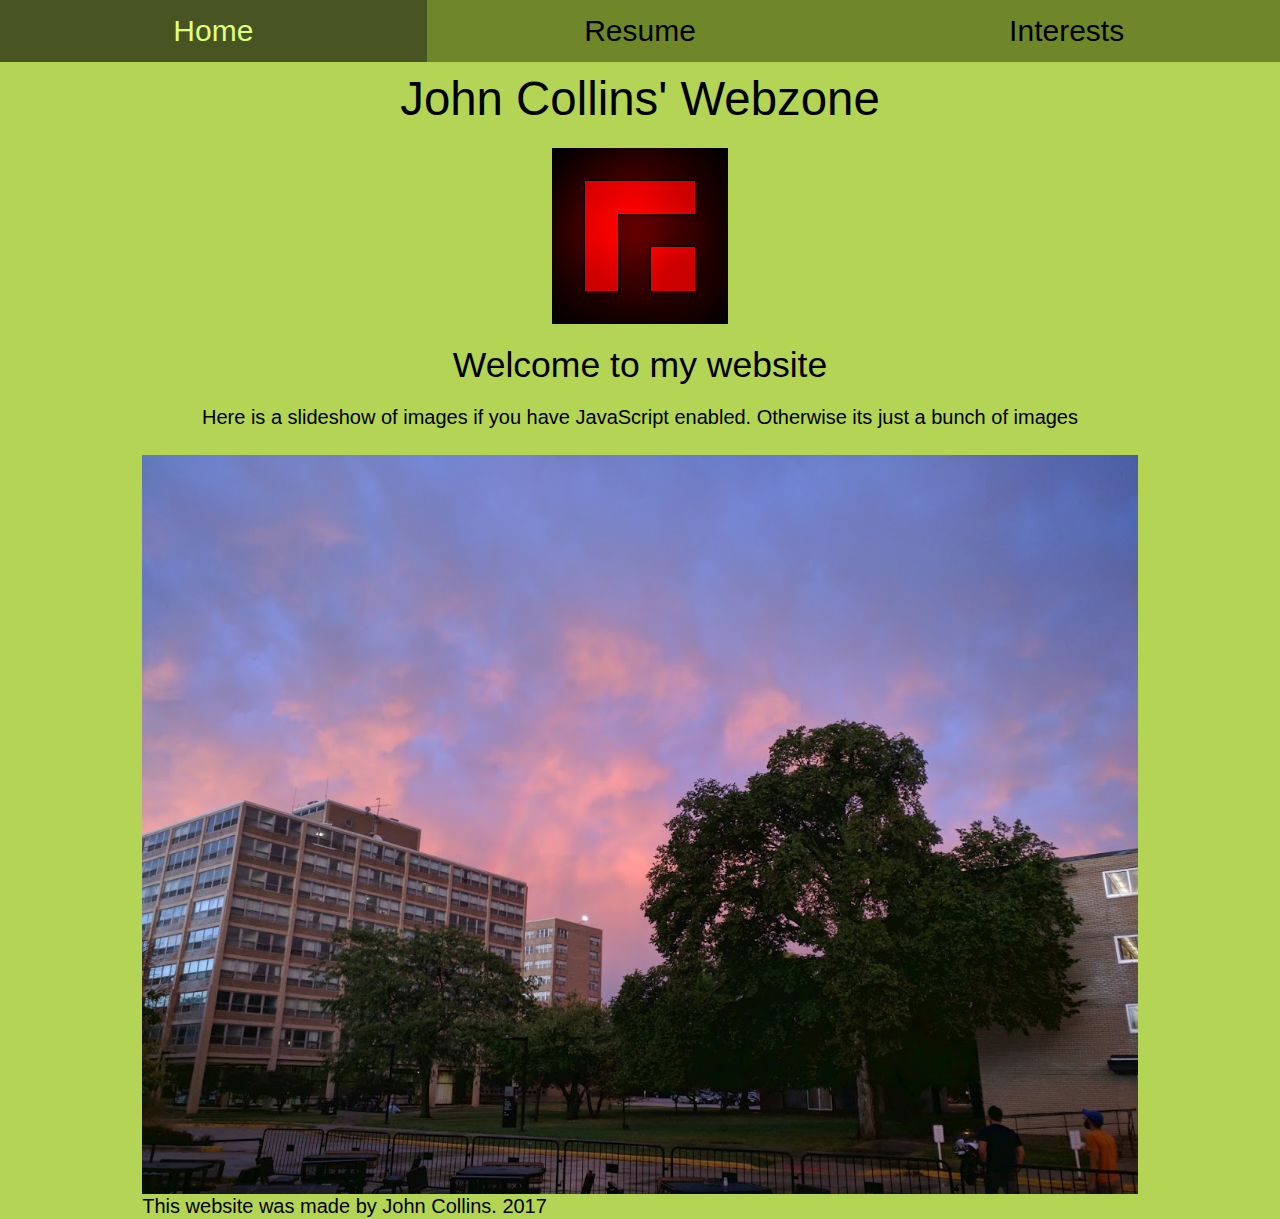
==== index.html @ f6b03d51 "shrunk some text" ====
<!doctype html>
<html lang="en" id="home">
  <head>
    <title>John Collins' Webzone</title>
    <link rel="icon" href="favicon.png/"/>
    <meta charset="UTF-8"/>
    <meta name="viewport" content="width=device-width,inital-scale=1.0,shrink-to-fit=no"/>
    <link rel="stylesheet" href="css/screen.css" />
    <script src="js/modernizr.js"></script>

  </head>
  <body>
    <header id="header">
      <h1 class="body-title">John Collins' Webzone</h1>
        <nav id="navigation">
          <ul>
            <li><a href="/">Home</a></li>
            <li><a href="../resume">Resume</a></li>
            <li><a href="../interests">Interests</a></li>
          </ul>
        </nav>
    </header>
    <main id="content">
    <article id="primary">
      <figure>
        <img class="center-image" src="Logo.png" alt="this is a neat logo"/>
        <figcaption class="body-title"></figcaption>
      </figure>
      <h2 class="body-title">Welcome to my website</h2>
      <p class="body-title">Here is a slideshow of images if you have JavaScript enabled.  Otherwise its just a bunch of images</p>
      <img id="slideshow", src="content/images/img1.png", alt="An Excellent Slideshow"/>
      <aside id="supporting">
      </aside>
    </article>
    </main>
      <footer class="footer">
        This website was made by John Collins.  2017
      </footer>
      <script src="js/main.js"></script>
  </body>
</html>
---- css/screen.css ----
/* http://meyerweb.com/eric/tools/css/reset/
   v2.0 | 20110126
   License: none (public domain)
*/
/* stylelint-disable*/
a,abbr,acronym,address,applet,article,aside,audio,b,big,blockquote,body,canvas,caption,center,cite,code,dd,del,details,dfn,div,dl,dt,em,embed,fieldset,figcaption,figure,footer,form,h1,h2,h3,h4,h5,h6,header,hgroup,html,i,iframe,img,ins,kbd,label,legend,li,mark,menu,nav,object,ol,output,p,pre,q,ruby,s,samp,section,small,span,strike,strong,sub,summary,sup,table,tbody,td,tfoot,th,thead,time,tr,tt,u,ul,var,video{margin:0;padding:0;border:0;font:inherit;vertical-align:baseline}article,aside,details,figcaption,figure,footer,header,hgroup,main,menu,nav,section{display:block}html{line-height:1}body{line-height:inherit}ol,ul{list-style:none}blockquote,q{quotes:none}blockquote:after,blockquote:before,q:after,q:before{content:'';content:none}table{border-collapse:collapse;border-spacing:0}
/* stylelint-enable */

/* Begin site styles below */

/* Base Styles */
/*
  Hint: these tend to be
  1. element selectors
  2. concerned with color and typography
  3. basic element presenation
*/
/* site is designed with a Major Third modular scale*/
html {
  font-family: Arial, Arial, sans-serif;
  font-size: 1.125em; /*18/16=1.125*/
  line-height: 1.25em;/*22.5/18=1.25*/
  background-color: #b4d455;
}
#navigation {
  position: absolute;
  width: 100%;
  top: 0;
  left: 0;
}
li {
  padding-bottom: 0.512em; /*22.5/43.945=0.512*/
}
#navigation li {
  text-decoration: none;
  float: left;
  width: 33.33333333%;
}
#navigation a {
  font-size: 1.5em;
  display: block;
  color: black;
  background-color: #708729;
  text-decoration: none;
  text-align: center;
  width: 100%;
  padding-top: 0.611em;/*11/18=0.611*/
  padding-bottom: 0.611em;/*11/18=0.611*/
}
#navigation a:hover {
  background-color: #485422;
  color: #DFFF80;
}
#spec-list {
  text-align: left;
  margin-left: auto;
  margin-right: auto;
}
#slideshow{
  margin-left: auto;
  margin-right: auto;
}
.body-title {
  text-align: center;
}
.list-title {
  text-align: center;
}
.center-image {
  margin-left: auto;
  margin-right: auto;
}
body {
  padding-top: 3.75em;/*1.25*3=3.75*/
  padding-right: 1.25em;/*22.5/18=1.25*/
  padding-left: 1.25em;/*22.5/18=1.25*/
}
h4, h5, h6, p, figcaption {
  padding-bottom: 1.25em;/*22.5/18=1.25*/
}
h1 {
  font-size: 2.369em; /*43.945/18=2.441*/
  line-height: 1.032em; /*44/43.945 =1.001*/
  padding-bottom: 0.501em; /*22.5/43.945=0.501*/
}
h2 {
  font-size: 1.777em; /*35.156/18=1.953*/
  line-height: 0.938em; /*33/35.156=0.938*/
  padding-bottom: 0.64em; /*22/35.156=0.640*/
}
h3 {
  font-size: 1.563em; /*28.125/18=1.563*/
  font-weight: bold;
  padding-bottom: 0.512em; /*22.5/43.945=0.512*/
}
/* Responsive Media */
img,
video,
audio {
  display: block;
  max-width: 100%;
}
@media screen and (max-width: 6.25em) {
  body::before {
    content: "wow you have a very tiny screen.  you should probably look at this website on a larger screen to properly see it!";
  }
}
@media screen and (min-width: 26.5625em) {
  /*425px grid with two 20px margins*/
  body {
    padding-top: 3.75em; /*67.5/18=3.75*/
    padding-right: 4.705%;/*22.5/18=4.705%*/
    padding-left: 4.705%;/*22.5/18=4.705%*/
  }
}
@media screen and (min-width: 40em) {
  /*
    640px grid with two 40px margins
  */
  html {
    font-size: 1.25em; /*20/16=1.25em*/
  }
  body {
    padding-right: 6.25%; /*40/640=0.0625*/
    padding-left: 6.25%; /*40/640=0.0625*/
  }
}
@media screen and (min-width: 45em) {
  /*
    720px grid with two 80px margins
  */
  body {
    padding-right: 11.111%; /*80/720=11.111%*/
    padding-left: 11.111%; /*80/720=11.111%*/
  }
  .cssgrid #content{
    display: grid;
    /*grid-template-columns: repeat(2, 1fr);*/
    grid-column-gap: 11.111%;
    width:auto;
  }
  .cssgrid #primary{
    grid-column:1;
  }
  .cssgrid #supporting{
    grid-column:2;
  }
}
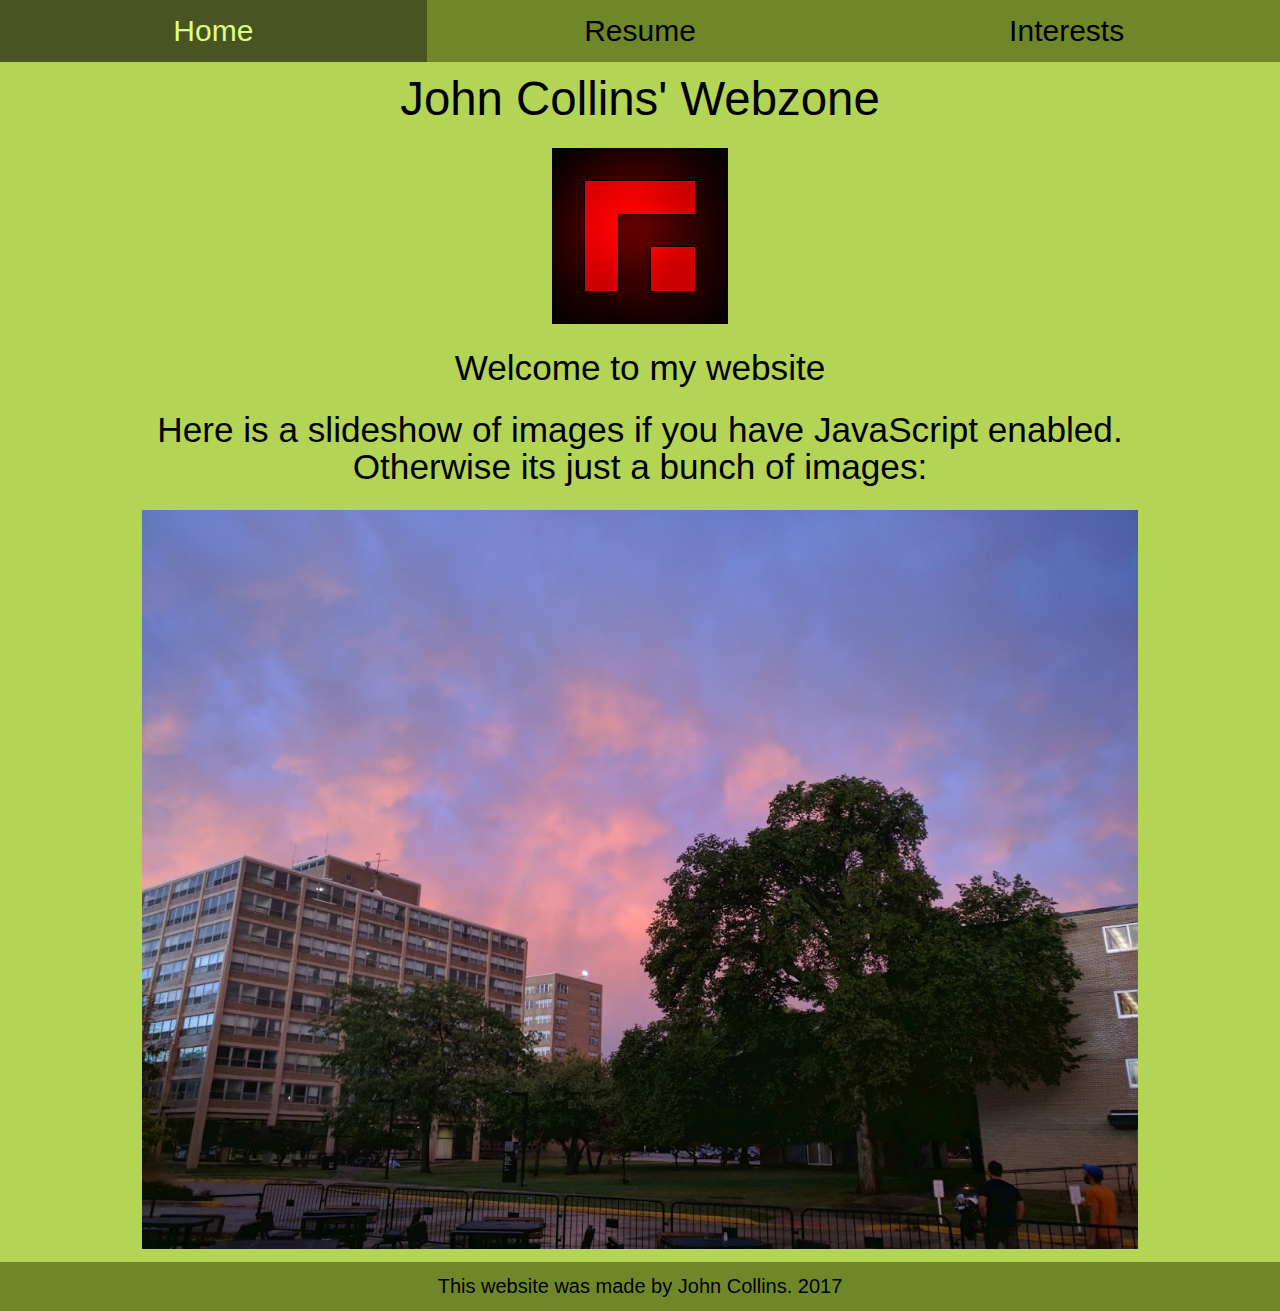
==== commit 8c4ad429: "final commit" ====
--- a/index.html
+++ b/index.html
@@ -20,15 +20,15 @@
           </ul>
         </nav>
     </header>
-    <main id="content">
+    <main class="fin" id="content">
     <article id="primary">
       <figure>
         <img class="center-image" src="Logo.png" alt="this is a neat logo"/>
         <figcaption class="body-title"></figcaption>
       </figure>
       <h2 class="body-title">Welcome to my website</h2>
-      <p class="body-title">Here is a slideshow of images if you have JavaScript enabled.  Otherwise its just a bunch of images</p>
-      <img id="slideshow", src="content/images/img1.png", alt="An Excellent Slideshow"/>
+      <h2 class="body-title">Here is a slideshow of images if you have JavaScript enabled.  Otherwise its just a bunch of images:</h2>
+      <img id="slideshow" src="content/images/img1.png" alt="An Excellent Slideshow"/>
       <aside id="supporting">
       </aside>
     </article>
--- a/css/screen.css
+++ b/css/screen.css
@@ -29,7 +29,7 @@
   left: 0;
 }
 li {
-  padding-bottom: 0.512em; /*22.5/43.945=0.512*/
+  padding-bottom: 0.611em;/*11/18=0.611*/
 }
 #navigation li {
   text-decoration: none;
@@ -59,6 +59,21 @@
 #slideshow{
   margin-left: auto;
   margin-right: auto;
+  padding-bottom:  0.611em;
+}
+.footer{
+  display: block;
+  color: black;
+  background-color: #708729;
+  text-decoration: none;
+  text-align: center;
+  position:absolute;
+  left:0;
+  width: 100%;
+  padding-top: 0.611em;/*11/18=0.611*/
+  padding-bottom: 0.611em;/*11/18=0.611*/
+  margin-left:0;
+  margin-right:0;
 }
 .body-title {
   text-align: center;
@@ -74,6 +89,7 @@
   padding-top: 3.75em;/*1.25*3=3.75*/
   padding-right: 1.25em;/*22.5/18=1.25*/
   padding-left: 1.25em;/*22.5/18=1.25*/
+
 }
 h4, h5, h6, p, figcaption {
   padding-bottom: 1.25em;/*22.5/18=1.25*/
@@ -84,9 +100,9 @@
   padding-bottom: 0.501em; /*22.5/43.945=0.501*/
 }
 h2 {
-  font-size: 1.777em; /*35.156/18=1.953*/
-  line-height: 0.938em; /*33/35.156=0.938*/
-  padding-bottom: 0.64em; /*22/35.156=0.640*/
+  font-size: 1.758em; /*31/18=1.72*/
+  line-height: 1.06em; /*33/31=1.06*/
+  padding-bottom: 0.709em; /*22/31=0.709*/
 }
 h3 {
   font-size: 1.563em; /*28.125/18=1.563*/
@@ -100,6 +116,8 @@
   display: block;
   max-width: 100%;
 }
+
+
 @media screen and (max-width: 6.25em) {
   body::before {
     content: "wow you have a very tiny screen.  you should probably look at this website on a larger screen to properly see it!";
@@ -145,4 +163,17 @@
   .cssgrid #supporting{
     grid-column:2;
   }
+@media screen and (min-height: 52.778em) and (min-width:50em){
+/*950x900 grid*/
+  #resumehighres{
+    bottom:0;
+  }
 }
+@media screen and (min-height: 60em)  and (min-width:58.750em){
+  /*
+    2560x1440px grid
+  */
+  #interestshighres{
+    bottom:0;
+  }
+}
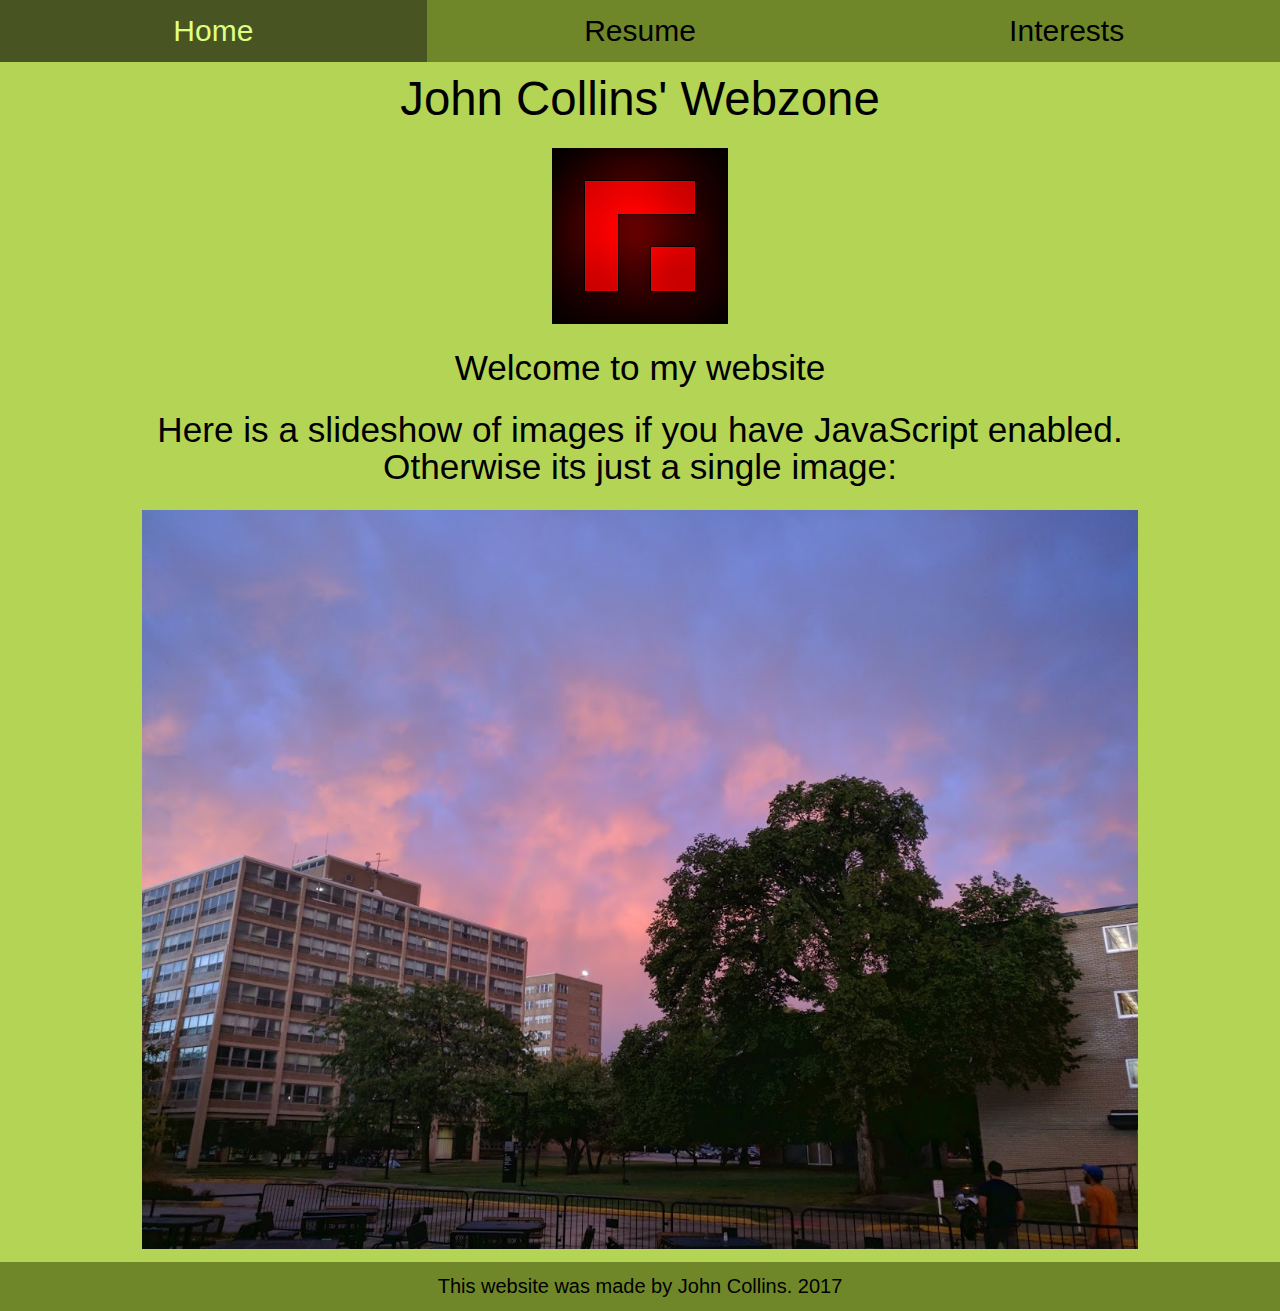
==== commit cf11d9a7: "final update" ====
--- a/index.html
+++ b/index.html
@@ -27,7 +27,7 @@
         <figcaption class="body-title"></figcaption>
       </figure>
       <h2 class="body-title">Welcome to my website</h2>
-      <h2 class="body-title">Here is a slideshow of images if you have JavaScript enabled.  Otherwise its just a bunch of images:</h2>
+      <h2 class="body-title">Here is a slideshow of images if you have JavaScript enabled.  Otherwise its just a single image:</h2>
       <img id="slideshow" src="content/images/img1.png" alt="An Excellent Slideshow"/>
       <aside id="supporting">
       </aside>
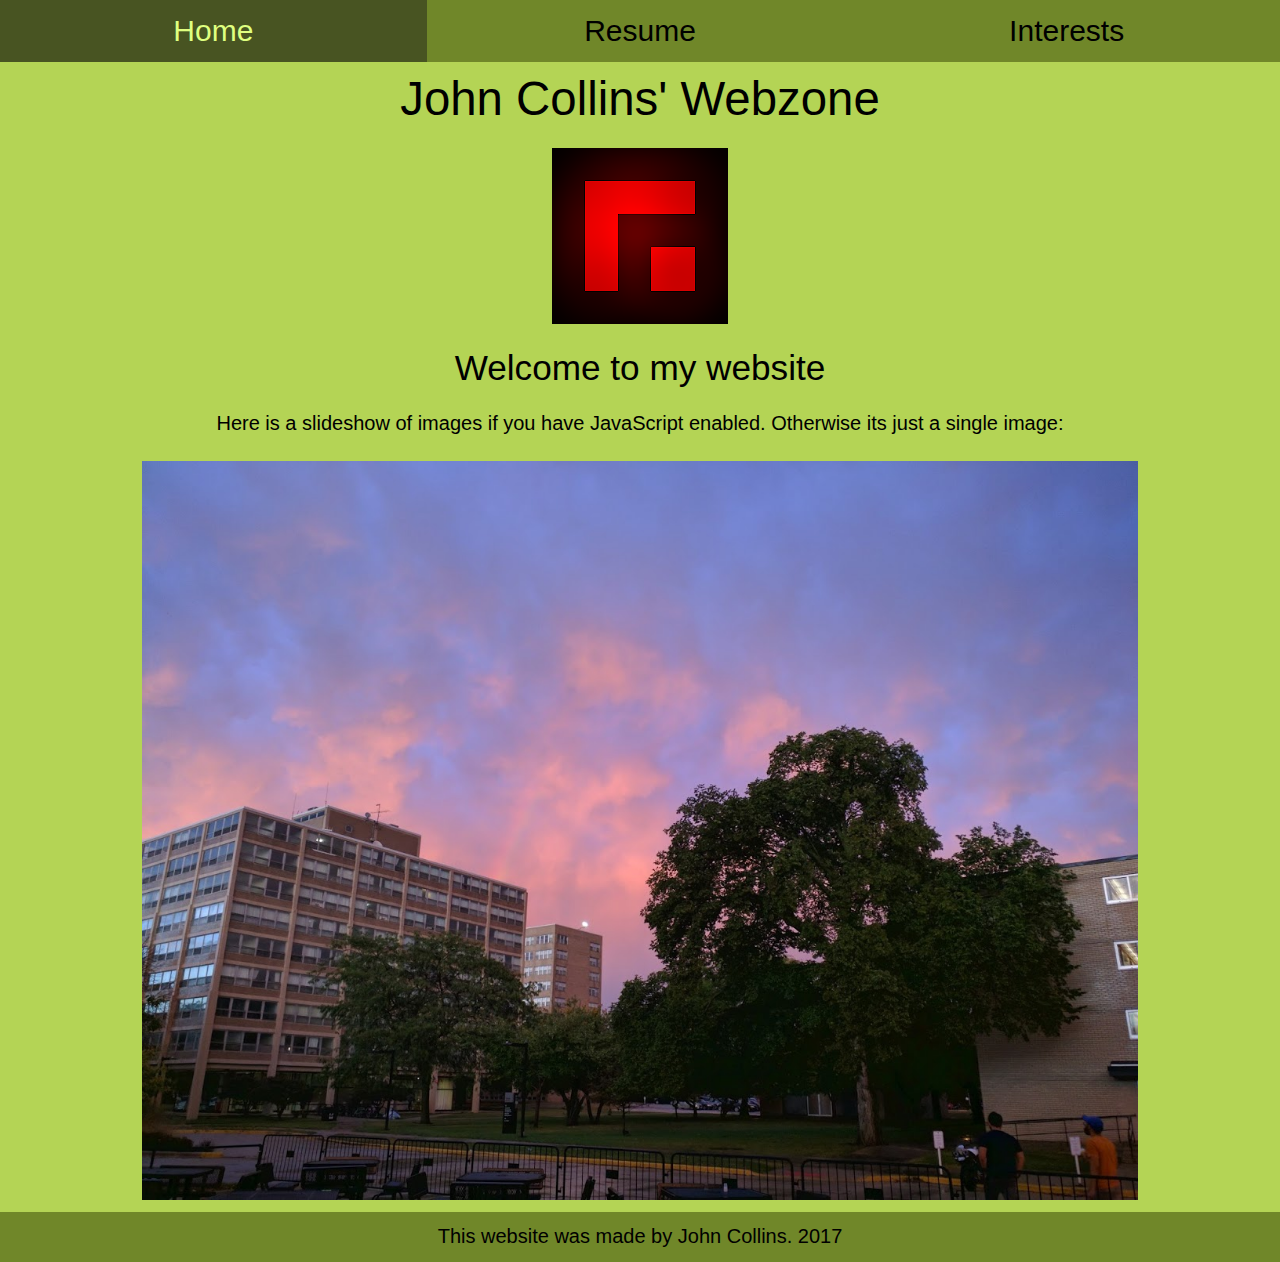
==== commit 8b2f8070: "final update" ====
--- a/index.html
+++ b/index.html
@@ -27,7 +27,7 @@
         <figcaption class="body-title"></figcaption>
       </figure>
       <h2 class="body-title">Welcome to my website</h2>
-      <h2 class="body-title">Here is a slideshow of images if you have JavaScript enabled.  Otherwise its just a single image:</h2>
+      <p class="body-title">Here is a slideshow of images if you have JavaScript enabled.  Otherwise its just a single image:</p>
       <img id="slideshow" src="content/images/img1.png" alt="An Excellent Slideshow"/>
       <aside id="supporting">
       </aside>
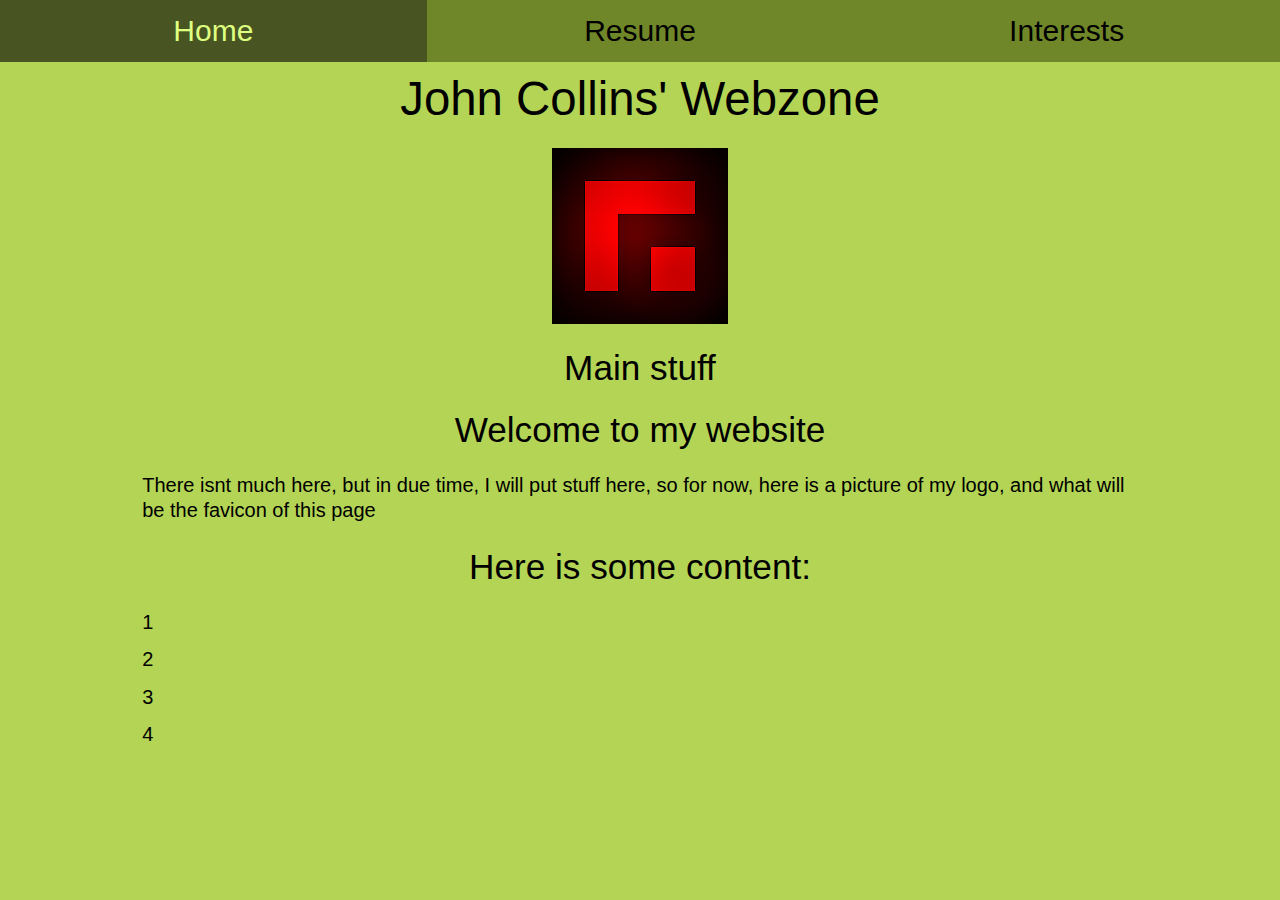
==== commit 669fdba0: "Added Mailing List" ====
--- a/index.html
+++ b/index.html
@@ -7,9 +7,8 @@
     <meta name="viewport" content="width=device-width,inital-scale=1.0,shrink-to-fit=no"/>
     <link rel="stylesheet" href="css/screen.css" />
     <script src="js/modernizr.js"></script>
-
   </head>
-  <body>
+  <body class="fade-in">
     <header id="header">
       <h1 class="body-title">John Collins' Webzone</h1>
         <nav id="navigation">
@@ -20,22 +19,27 @@
           </ul>
         </nav>
     </header>
-    <main class="fin" id="content">
+    <main id="content">
     <article id="primary">
       <figure>
         <img class="center-image" src="Logo.png" alt="this is a neat logo"/>
         <figcaption class="body-title"></figcaption>
       </figure>
+      <h2 class="body-title">Main stuff</h2>
       <h2 class="body-title">Welcome to my website</h2>
-      <p class="body-title">Here is a slideshow of images if you have JavaScript enabled.  Otherwise its just a single image:</p>
-      <img id="slideshow" src="content/images/img1.png" alt="An Excellent Slideshow"/>
+        <p>There isnt much here, but in due time, I will put stuff here, so for now, here is a picture of my logo, and what will be the favicon of this page</p>
+      <h2 class="body-title">Here is some content:</h2>
+      <ol class="carousel">
+        <li>1</li>
+        <li>2</li>
+        <li>3</li>
+        <li>4</li>
+      </ol>
       <aside id="supporting">
       </aside>
     </article>
     </main>
-      <footer class="footer">
-        This website was made by John Collins.  2017
+      <footer id="footer">
       </footer>
-      <script src="js/main.js"></script>
   </body>
 </html>
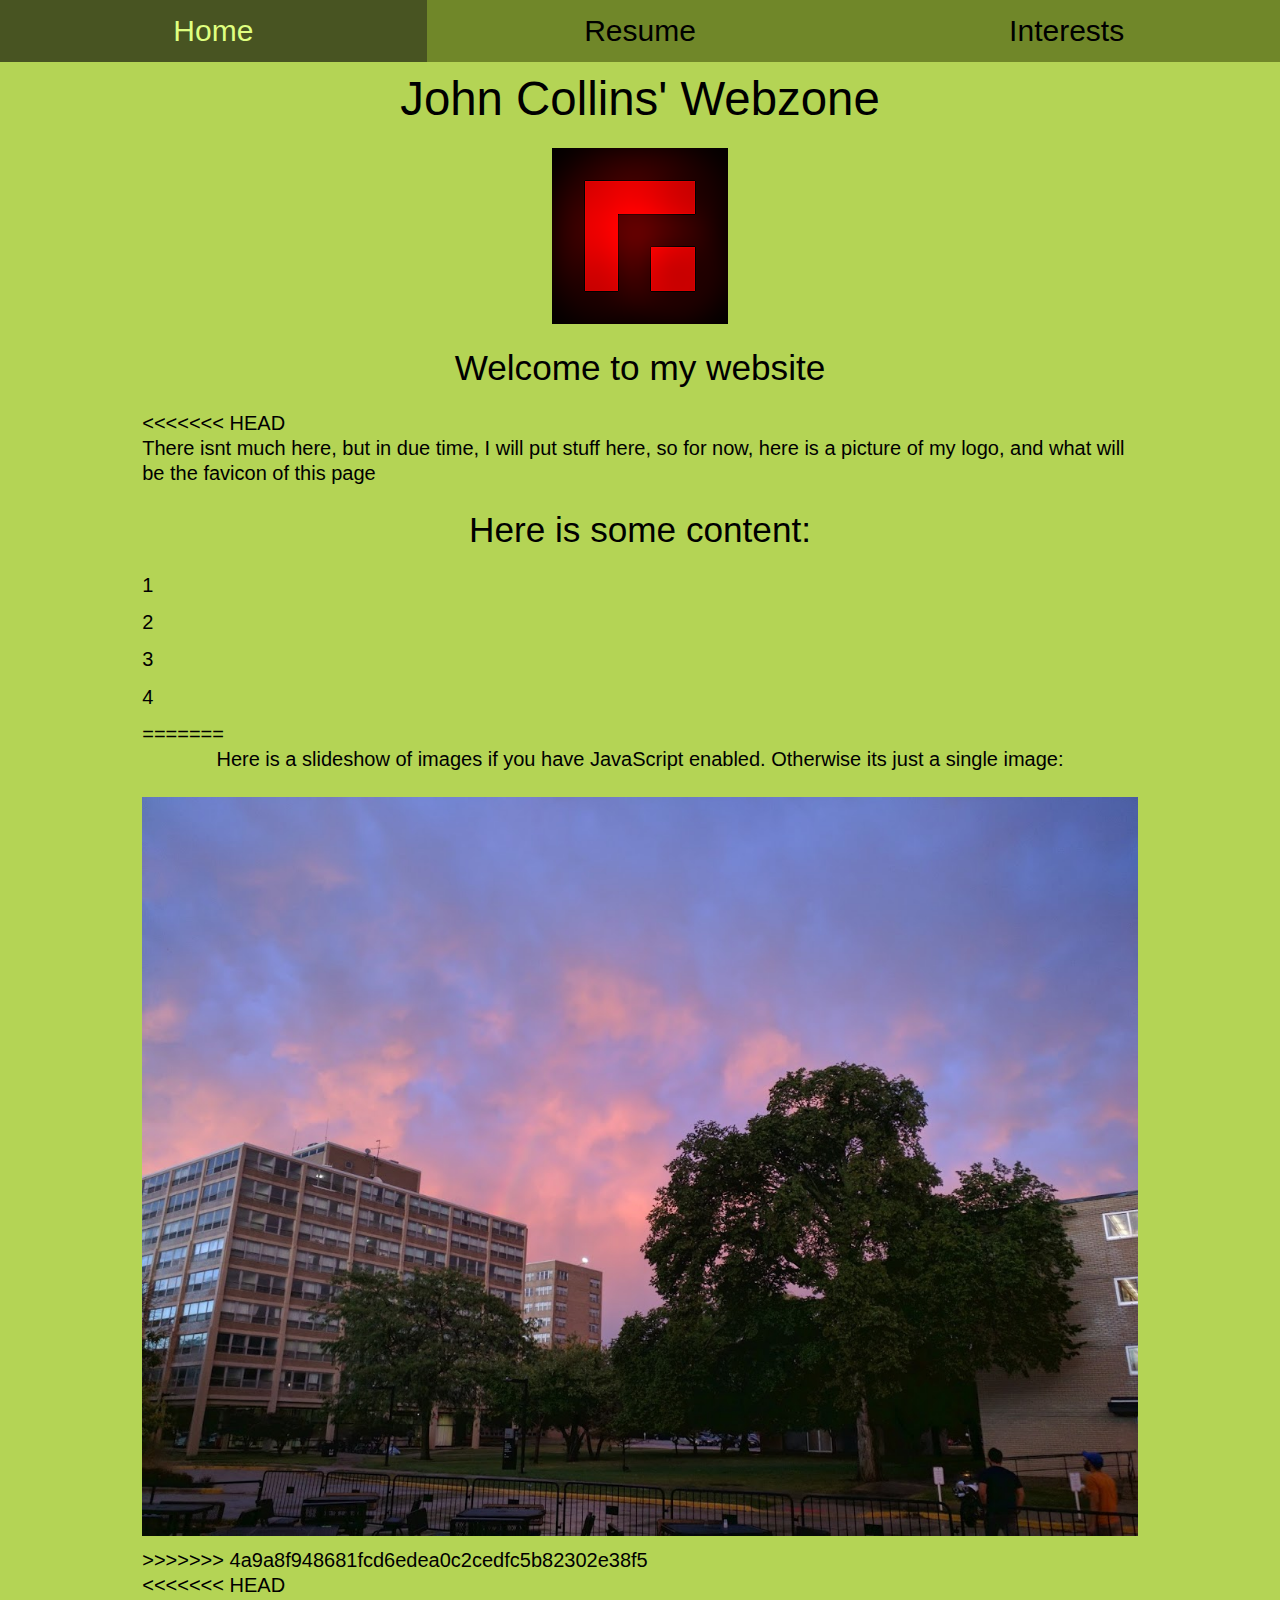
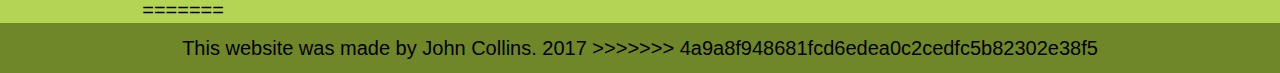
==== commit 1a0eea57: "Merge branch 'master' of https://github.com/jcollins17/project-2" ====
--- a/index.html
+++ b/index.html
@@ -2,7 +2,7 @@
 <html lang="en" id="home">
   <head>
     <title>John Collins' Webzone</title>
-    <link rel="icon" href="favicon.png/"/>
+    <link rel="icon" href="/favicon.png"/>
     <meta charset="UTF-8"/>
     <meta name="viewport" content="width=device-width,inital-scale=1.0,shrink-to-fit=no"/>
     <link rel="stylesheet" href="css/screen.css" />
@@ -19,14 +19,14 @@
           </ul>
         </nav>
     </header>
-    <main id="content">
+    <main class="fin" id="content">
     <article id="primary">
       <figure>
         <img class="center-image" src="Logo.png" alt="this is a neat logo"/>
         <figcaption class="body-title"></figcaption>
       </figure>
-      <h2 class="body-title">Main stuff</h2>
       <h2 class="body-title">Welcome to my website</h2>
+<<<<<<< HEAD
         <p>There isnt much here, but in due time, I will put stuff here, so for now, here is a picture of my logo, and what will be the favicon of this page</p>
       <h2 class="body-title">Here is some content:</h2>
       <ol class="carousel">
@@ -35,11 +35,21 @@
         <li>3</li>
         <li>4</li>
       </ol>
+=======
+      <p class="body-title">Here is a slideshow of images if you have JavaScript enabled.  Otherwise its just a single image:</p>
+      <img id="slideshow" src="content/images/img1.png" alt="An Excellent Slideshow"/>
+>>>>>>> 4a9a8f948681fcd6edea0c2cedfc5b82302e38f5
       <aside id="supporting">
       </aside>
     </article>
     </main>
+<<<<<<< HEAD
       <footer id="footer">
+=======
+      <footer class="footer">
+        This website was made by John Collins.  2017
+>>>>>>> 4a9a8f948681fcd6edea0c2cedfc5b82302e38f5
       </footer>
+      <script src="js/main.js"></script>
   </body>
 </html>
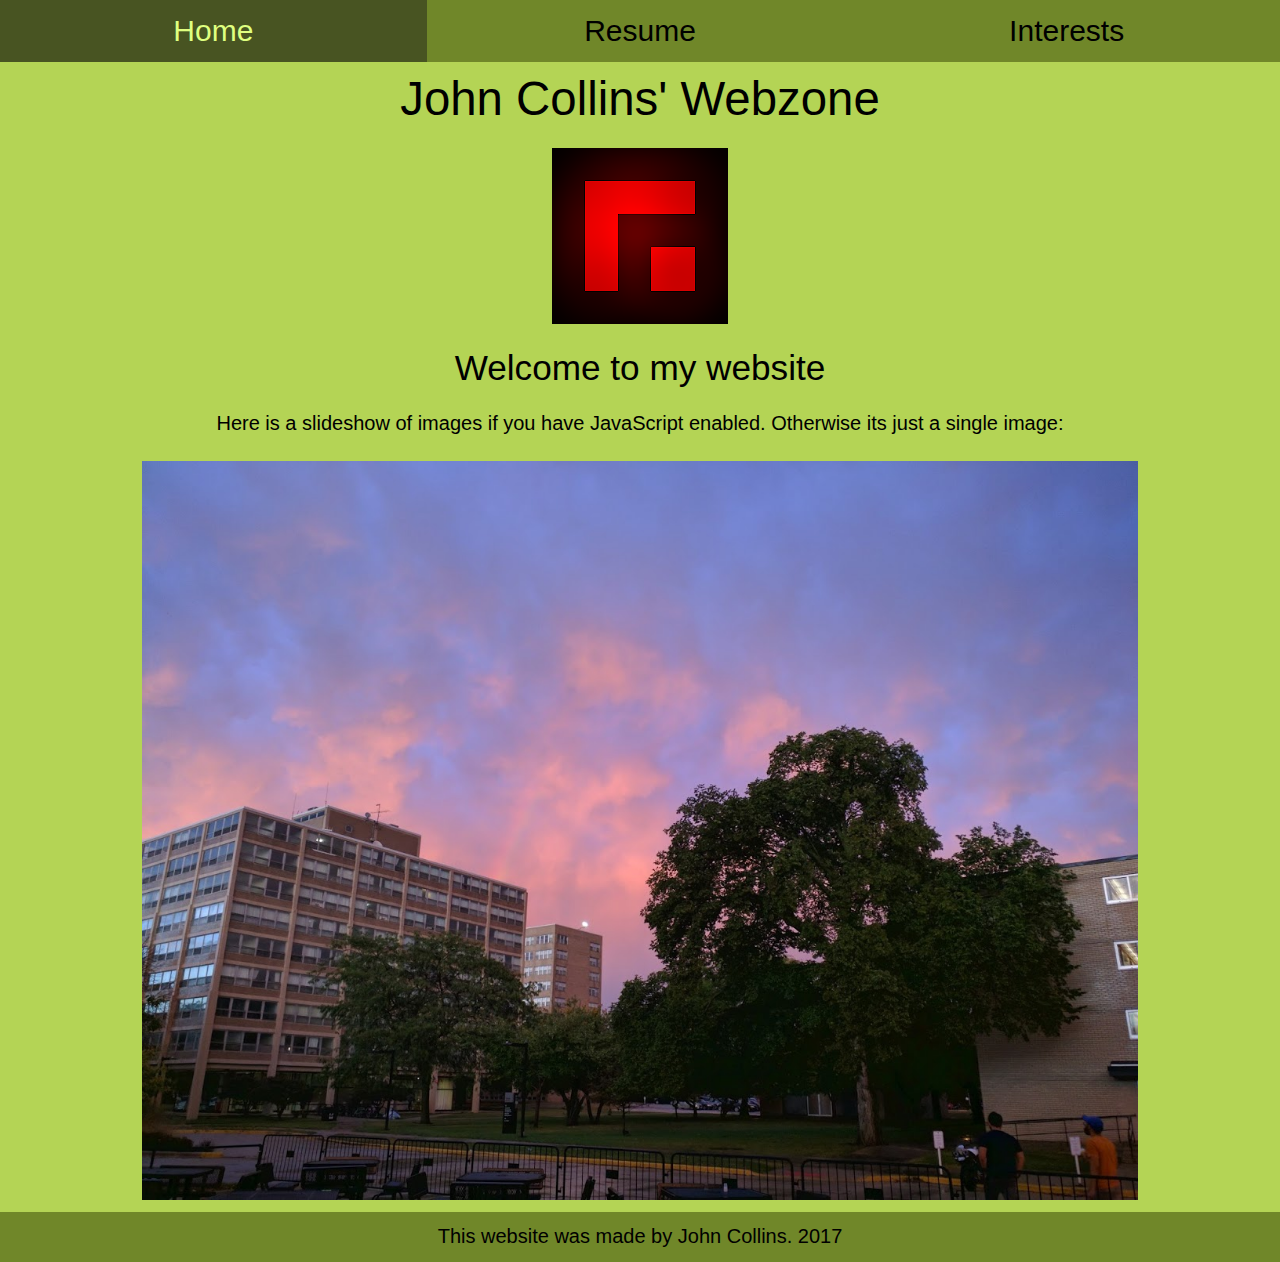
==== commit ed29f9fa: "OH GOD FIX IT FIX IT FIX IT" ====
--- a/index.html
+++ b/index.html
@@ -26,29 +26,14 @@
         <figcaption class="body-title"></figcaption>
       </figure>
       <h2 class="body-title">Welcome to my website</h2>
-<<<<<<< HEAD
-        <p>There isnt much here, but in due time, I will put stuff here, so for now, here is a picture of my logo, and what will be the favicon of this page</p>
-      <h2 class="body-title">Here is some content:</h2>
-      <ol class="carousel">
-        <li>1</li>
-        <li>2</li>
-        <li>3</li>
-        <li>4</li>
-      </ol>
-=======
       <p class="body-title">Here is a slideshow of images if you have JavaScript enabled.  Otherwise its just a single image:</p>
       <img id="slideshow" src="content/images/img1.png" alt="An Excellent Slideshow"/>
->>>>>>> 4a9a8f948681fcd6edea0c2cedfc5b82302e38f5
       <aside id="supporting">
       </aside>
     </article>
     </main>
-<<<<<<< HEAD
-      <footer id="footer">
-=======
       <footer class="footer">
         This website was made by John Collins.  2017
->>>>>>> 4a9a8f948681fcd6edea0c2cedfc5b82302e38f5
       </footer>
       <script src="js/main.js"></script>
   </body>
